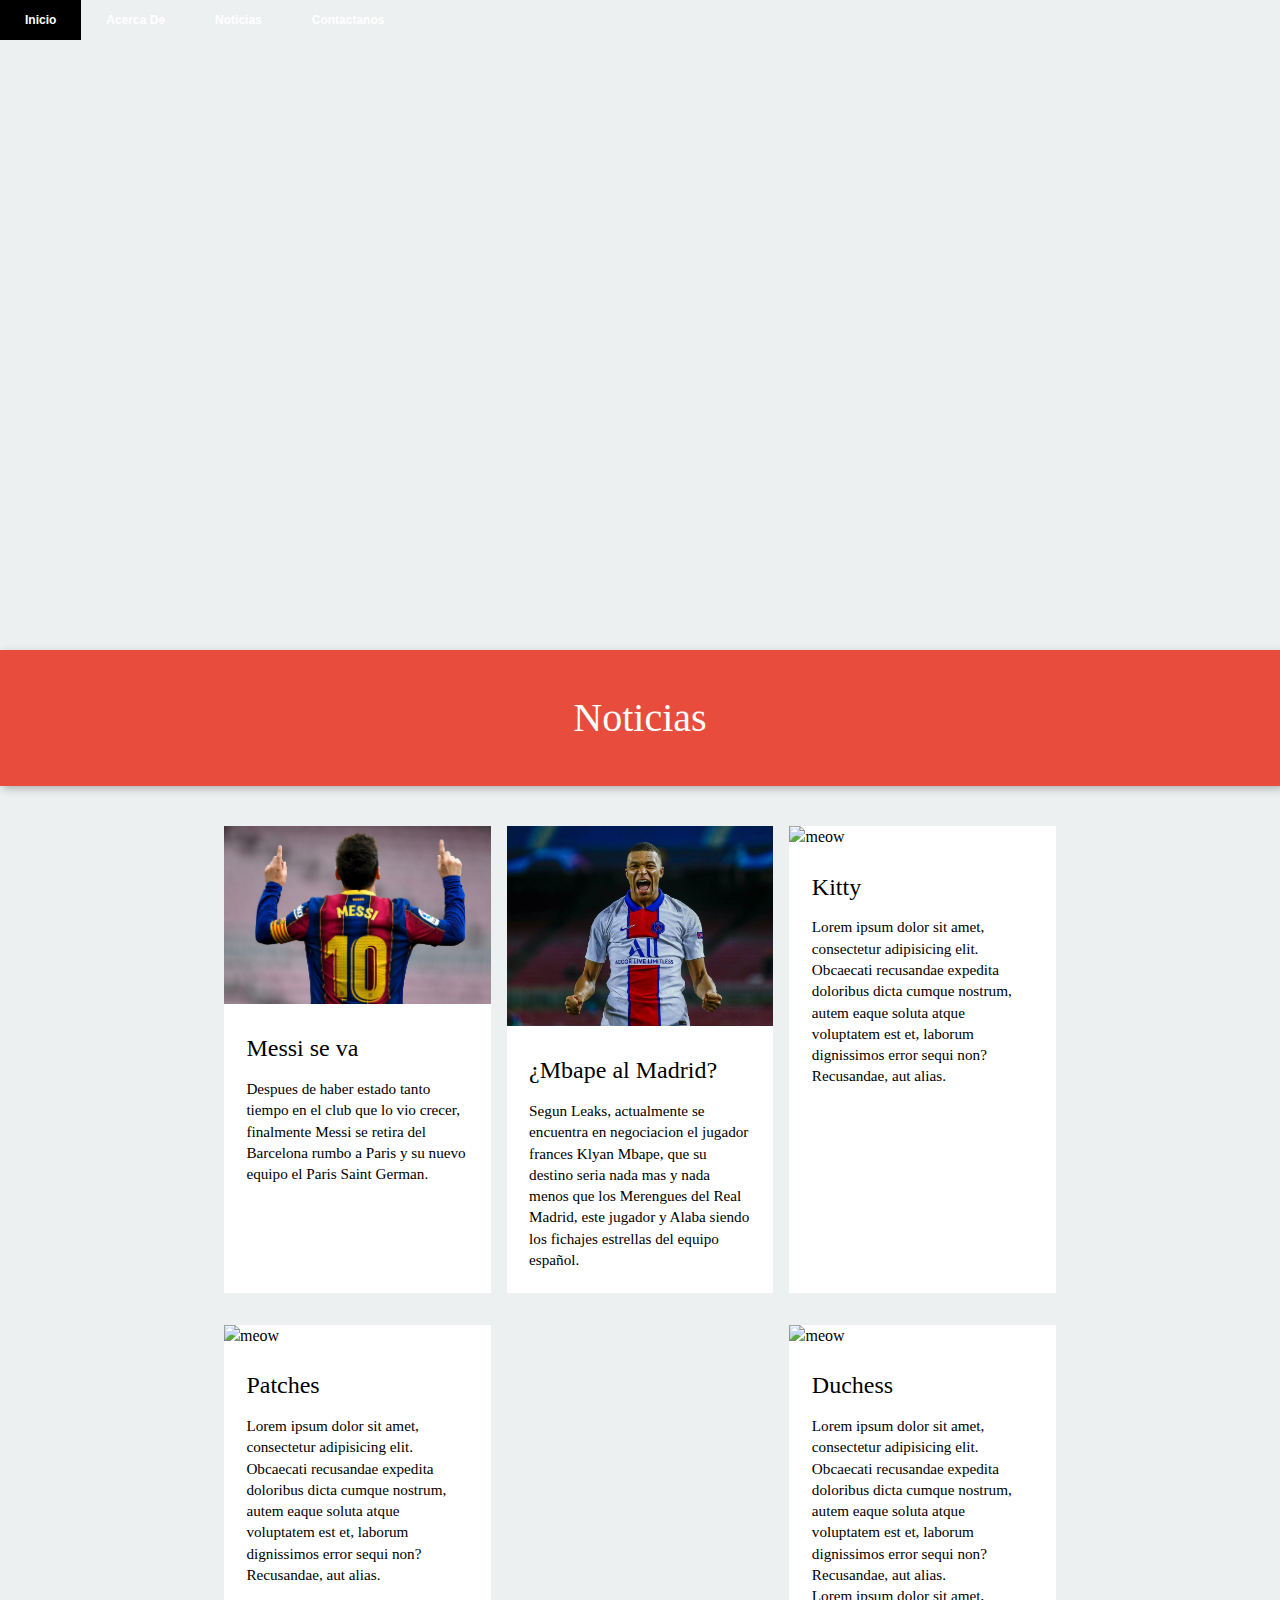
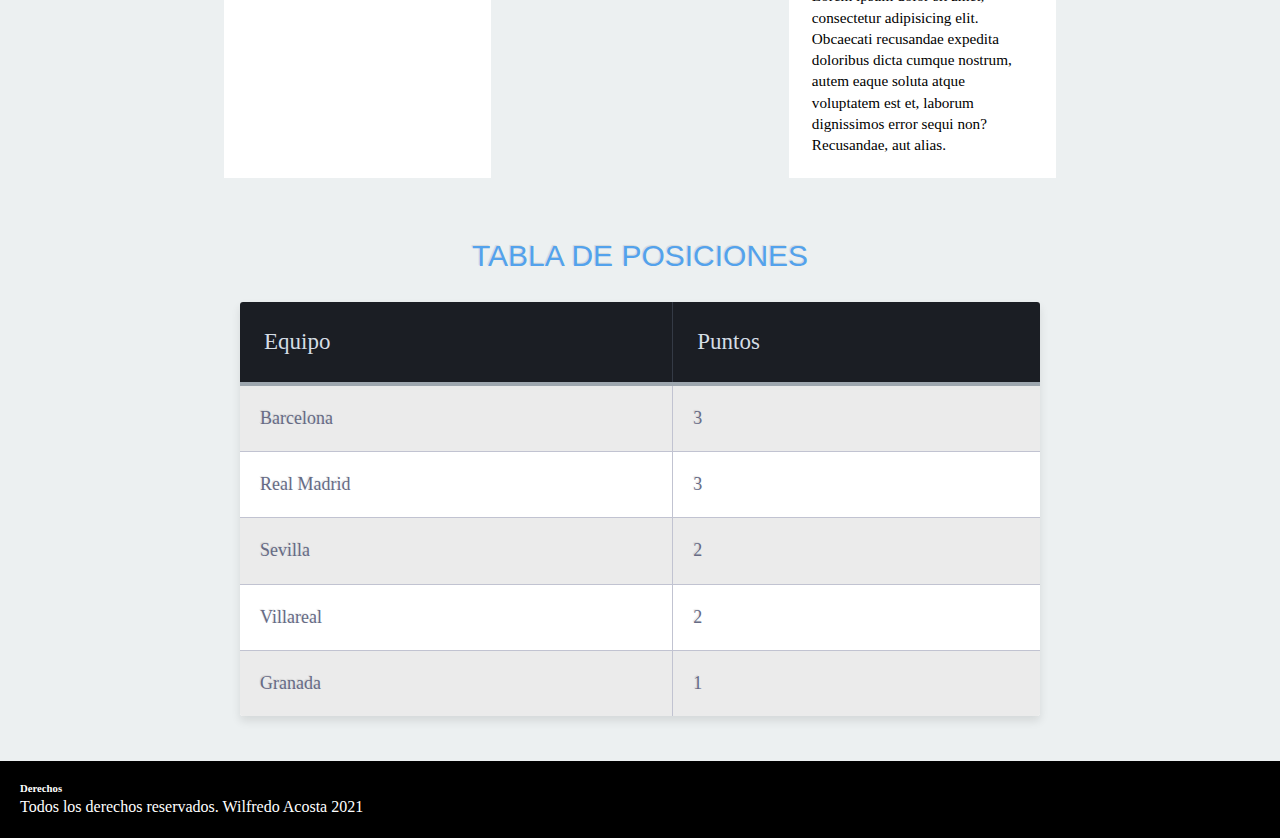
==== index.html @ b4c8786a "casi termino" ====
<!DOCTYPE html>
<html lang="en">
<head>
    <meta charset="UTF-8">
    <meta http-equiv="X-UA-Compatible" content="IE=edge">
    <meta name="viewport" content="width=device-width, initial-scale=1.0">
    <title>Document</title>
    <link rel="stylesheet" href="style.css">
</head>
<body>
  <head>
    <title>La Liga</title>

  </head>
  <body>
    <nav class="dropdownmenu">
        <ul>
          <li><a href="#">Inicio</a></li>
          <li><a href="#">Acerca De</a></li>
          <li><a href="#">Noticias</a>
          </li>
          <li><a href="#
            ">Contactanos</a></li>
        </ul>
      </nav>
      <div class="banner">
      </div>
      
      <header class="masthead clear">
        <div class="centered">
      
          <div class="site-branding">
            <h1 class="site-title">Noticias</h1>
          </div>
          <!-- .site-title -->
        </div>
        <!-- .centered -->
      </header>
      <!-- .masthead -->
      
      <main class="main-area">
      
        <div class="centered">
      
          <section class="cards">
      
            <article class="card">
              <a href="#">
                <figure class="thumbnail">
                <img src="img/messi.jpg" alt="meow">
                </figure>
                <div class="card-content">
                  <h2>Messi se va</h2>
                  <p>
                    Despues de haber estado tanto tiempo en el club que lo vio crecer, finalmente Messi se retira del Barcelona rumbo a Paris
                    y su nuevo equipo el Paris Saint German.
                  </p>
                </div>
                <!-- .card-content -->
              </a>
            </article>
            <!-- .card -->
      
            <article class="card">
              <a href="#">
                <figure class="thumbnail">
                  <img src="img/mbape.jpeg" alt="meow">
                </figure>
                <div class="card-content">
                  <h2>¿Mbape al Madrid?</h2>
                  <p>
                    Segun Leaks, actualmente se encuentra en negociacion el jugador frances Klyan Mbape, que su destino seria nada mas y nada menos que los Merengues del Real Madrid, este
                    jugador y Alaba siendo los fichajes estrellas del equipo español.
                  </p>
                </div>
                <!-- .card-content -->
              </a>
            </article>
            <!-- .card -->
      
            <article class="card">
              <a href="#">
                <figure class="thumbnail">
                  <img src="http://placekitten.com/816/610" alt="meow">
                </figure>
                <div class="card-content">
                  <h2>Kitty</h2>
                  <p>  Lorem ipsum dolor sit amet, consectetur adipisicing elit. Obcaecati recusandae expedita doloribus dicta cumque nostrum, autem eaque soluta atque voluptatem est et, laborum dignissimos error sequi non? Recusandae, aut alias.</p>
                </div>
                <!-- .card-content -->
              </a>
            </article>
            <!-- .card -->
      
            <article class="card">
              <a href="#">
                <figure class="thumbnail">
                  <img src="http://placekitten.com/816/600" alt="meow">
                </figure>
                <div class="card-content">
                  <h2>Patches</h2>
                  <p>  Lorem ipsum dolor sit amet, consectetur adipisicing elit. Obcaecati recusandae expedita doloribus dicta cumque nostrum, autem eaque soluta atque voluptatem est et, laborum dignissimos error sequi non? Recusandae, aut alias.</p>
                </div>
                <!-- .card-content -->
              </a>
            </article>
            <!-- .card -->
      
            <article class="card">
              <a href="#">
                <figure class="thumbnail">
                <img src="http://placekitten.com/820/620" alt="meow">
                </figure>
                <div class="card-content">
                  <h2>Duchess</h2>
                  <p>Lorem ipsum dolor sit amet, consectetur adipisicing elit. Obcaecati recusandae expedita doloribus dicta cumque nostrum, autem eaque soluta atque voluptatem est et, laborum dignissimos error sequi non? Recusandae, aut alias.</p>
                  <p>Lorem ipsum dolor sit amet, consectetur adipisicing elit. Obcaecati recusandae expedita doloribus dicta cumque nostrum, autem eaque soluta atque voluptatem est et, laborum dignissimos error sequi non? Recusandae, aut alias.</p>
                </div>
                <!-- .card-content -->
              </a>
            </article>
            <!-- .card -->
      
      
        
      
          </section>
          <!-- .cards -->
      
        </div>
        <!-- .centered -->
      
      </main>

     <div class="table-title">
        <h3>Tabla de posiciones</h3>
        </div>
        <table class="table-fill">
        <thead>
        <tr>
        <th class="text-left">Equipo</th>
        <th class="text-left">Puntos</th>
        </tr>
        </thead>
        <tbody class="table-hover">
        <tr>
        <td class="text-left">Barcelona</td>
        <td class="text-left">3</td>
        </tr>
        <tr>
        <td class="text-left">Real Madrid</td>
        <td class="text-left">3</td>
        </tr>
        <tr>
        <td class="text-left">Sevilla</td>
        <td class="text-left">2</td>
        </tr>
        <tr>
        <td class="text-left">Villareal</td>
        <td class="text-left">2</td>
        </tr>
        <tr>
        <td class="text-left">Granada</td>
        <td class="text-left">1</td>
        </tr>
        </tbody>
        </table>
<br>
<br>
          <!-- Site footer -->
    <footer class="site-footer">
      <div class="container">
        <div class="row">
          <div>
            <h6>Derechos</h6>
            <p class="text-justify">Todos los derechos reservados. Wilfredo Acosta 2021</p>
          </div>

          

         
        </div>
      </div>
  
</footer>
</body>
</html>
---- style.css ----
*{
    padding: 0;
    margin: 0;
}
/*Cards*/

.centered {
    margin: 0 auto;
    padding: 0 1em;
}

@media screen and (min-width: 52em) {
    .centered {
        max-width: 52em;
    }
}

/*--------------------------------------------------------------
Header styles minus menu
--------------------------------------------------------------*/

.masthead {
    background: #e74c3c;
  	box-shadow: 3px 3px 8px hsl(0, 0%, 70%);
}

.site-title {
    margin: 0 0 1em;
    padding: 1em 0;
    font-size: 2em;
    font-weight: 300;
    text-align: center;
    color: black;
}

@media screen and (min-width: 44.44em) {
    .site-title {
        font-size: 2em;
    }
}
    
@media screen and (min-width: 50em) {
    .site-title {
        font-size: 2.5em;
    }
}

.site-title a {
    color: hsl(5, 45%, 95%);
    text-decoration: none;
}

.site-title a:hover {
    text-decoration: underline;
}

/* Card Based Layout - Base styles */
body {
  background: #ecf0f1;
  line-height: 1.4;
}

.site-title {
	color: white;
}

.card {
	background: white;
	margin-bottom: 2em;	
}

.card a {
	color: black;
	text-decoration: none;
}

.card a:hover {
	box-shadow: 3px 3px 8px hsl(0, 0%, 70%);
}

.card-content {
	padding: 1.4em;
}

.card-content h2 {
	margin-top: 0;
	margin-bottom: .5em;
	font-weight: normal;
}

.card-content p {
	font-size: 95%;
}

img {
  width: 100%;
  height: auto;
}

/* Flexbox styles */
@media screen and (min-width: 40em) {  
  .cards {
    margin-top: -1em;
    display: flex;
    justify-content: space-between;
    flex-wrap: wrap;
  }

  .card {
    margin-bottom: 1em;
    display: flex;
    flex: 0 1 calc(50% - 0.5em);
    /* width: calc(50% - 1em); */
  }
} /* mq 40em*/

@media screen and (min-width: 60em) {
  .cards {
    margin-top: inherit;
  }
  
  .card {
    margin-bottom: 2em;
    display: flex;
    flex: 0 1 calc(33% - 0.5em);
    /* width: calc(33% - 1em); */
  }
} /* mq 60em*/

/* Menu*/
.dropdownmenu ul, .dropdownmenu li {
	margin: 0;
	padding: 0;
    width: 100%;
}
.dropdownmenu ul {
	background: gray;
	list-style: none;
	width: 100%;
    
}
.dropdownmenu li {
	float: left;
	position: relative;
	width:auto;
  
}
.dropdownmenu a {

	color: #FFFFFF;
    padding-right: 5px;
	display: block;
	font: bold 12px/20px sans-serif;
	padding: 10px 25px;
	text-align: center;
	text-decoration: none;
	-webkit-transition: all .25s ease;
	-moz-transition: all .25s ease;
	-ms-transition: all .25s ease;
	-o-transition: all .25s ease;
	transition: all .25s ease;
}
.dropdownmenu li:hover a {
	background: #000000;
}
/* Banner*/
.banner{
    background-image: url("img/banner.jpg");
    width: 100%;
    height: 650px;
    background-size: cover;
    background-attachment: fixed;
}

/* Tabla*/

div.table-title {
   display: block;
  margin: auto;
  max-width: 600px;
  padding:5px;
  width: 100%;
}

.table-title h3 {
   color: #53a2ec;
   font-size: 30px;
   font-weight: 400;
   padding: 20px;
   text-align: center;
   font-style:normal;
   font-family: "Roboto", helvetica, arial, sans-serif;
   text-shadow: -1px -1px 1px rgba(0, 0, 0, 0.1);
   text-transform:uppercase;
}




.table-fill {
  background: white;
  border-radius:3px;
  border-collapse: collapse;
  height: 320px;
  margin: auto;
  max-width: 800px;
  padding:5px;
  width: 100%;
  box-shadow: 0 5px 10px rgba(0, 0, 0, 0.1);
  animation: float 5s infinite;
}
 
th {
  color:#D5DDE5;;
  background:#1b1e24;
  border-bottom:4px solid #9ea7af;
  border-right: 1px solid #343a45;
  font-size:23px;
  font-weight: 100;
  padding:24px;
  text-align:left;
  text-shadow: 0 1px 1px rgba(0, 0, 0, 0.1);
  vertical-align:middle;
}

th:first-child {
  border-top-left-radius:3px;
}
 
th:last-child {
  border-top-right-radius:3px;
  border-right:none;
}
  
tr {
  border-top: 1px solid #C1C3D1;
  border-bottom: 1px solid #C1C3D1;
  color:#666B85;
  font-size:16px;
  font-weight:normal;
  text-shadow: 0 1px 1px rgba(256, 256, 256, 0.1);
}
 
tr:hover td {
  background:#4E5066;
  color:#FFFFFF;
  border-top: 1px solid #22262e;
}
 
tr:first-child {
  border-top:none;
}

tr:last-child {
  border-bottom:none;
}
 
tr:nth-child(odd) td {
  background:#EBEBEB;
}
 
tr:nth-child(odd):hover td {
  background:#4E5066;
}

tr:last-child td:first-child {
  border-bottom-left-radius:3px;
}
 
tr:last-child td:last-child {
  border-bottom-right-radius:3px;
}
 
td {
  background:#FFFFFF;
  padding:20px;
  text-align:left;
  vertical-align:middle;
  font-weight:300;
  font-size:18px;
  text-shadow: -1px -1px 1px rgba(0, 0, 0, 0.1);
  border-right: 1px solid #C1C3D1;
}

td:last-child {
  border-right: 0px;
}

th.text-left {
  text-align: left;
}

th.text-center {
  text-align: center;
}

th.text-right {
  text-align: right;
}

td.text-left {
  text-align: left;
}

td.text-center {
  text-align: center;
}

td.text-right {
  text-align: right;
}


/* Media querys*/
/*Mobiles*/
@media only screen and (max-width:320px) {
    
.table-title h3 {
  
    font-size: 15px;
  
    padding: 10px;
  
 }

 .banner{
   
    height: 400px;
    background-size: cover;
    background-attachment: fixed;
}
div.table-title {
    display: block;
   margin: auto;
   max-width: 300px;
   padding:5px;
   width: 100%;
 }
}

/*Tablets*/

@media only screen and (min-width:321px) and (max-width:768px) {
    .table-title h3 {
        font-size: 20px;
        padding: 15px;
    
     }
     .banner{
       
        height: 500px;
        background-size: cover;
        background-attachment: fixed;
    }
    
}

/*Footer*/
footer{
  width: 100%;
  background-color: #000000;
  color: white;
  padding: 20px;
  

}

.footer{
    padding:30px;
    font-size: 20px;
    font-weight: 800;
    text-align: center;
    width: 100%;
}
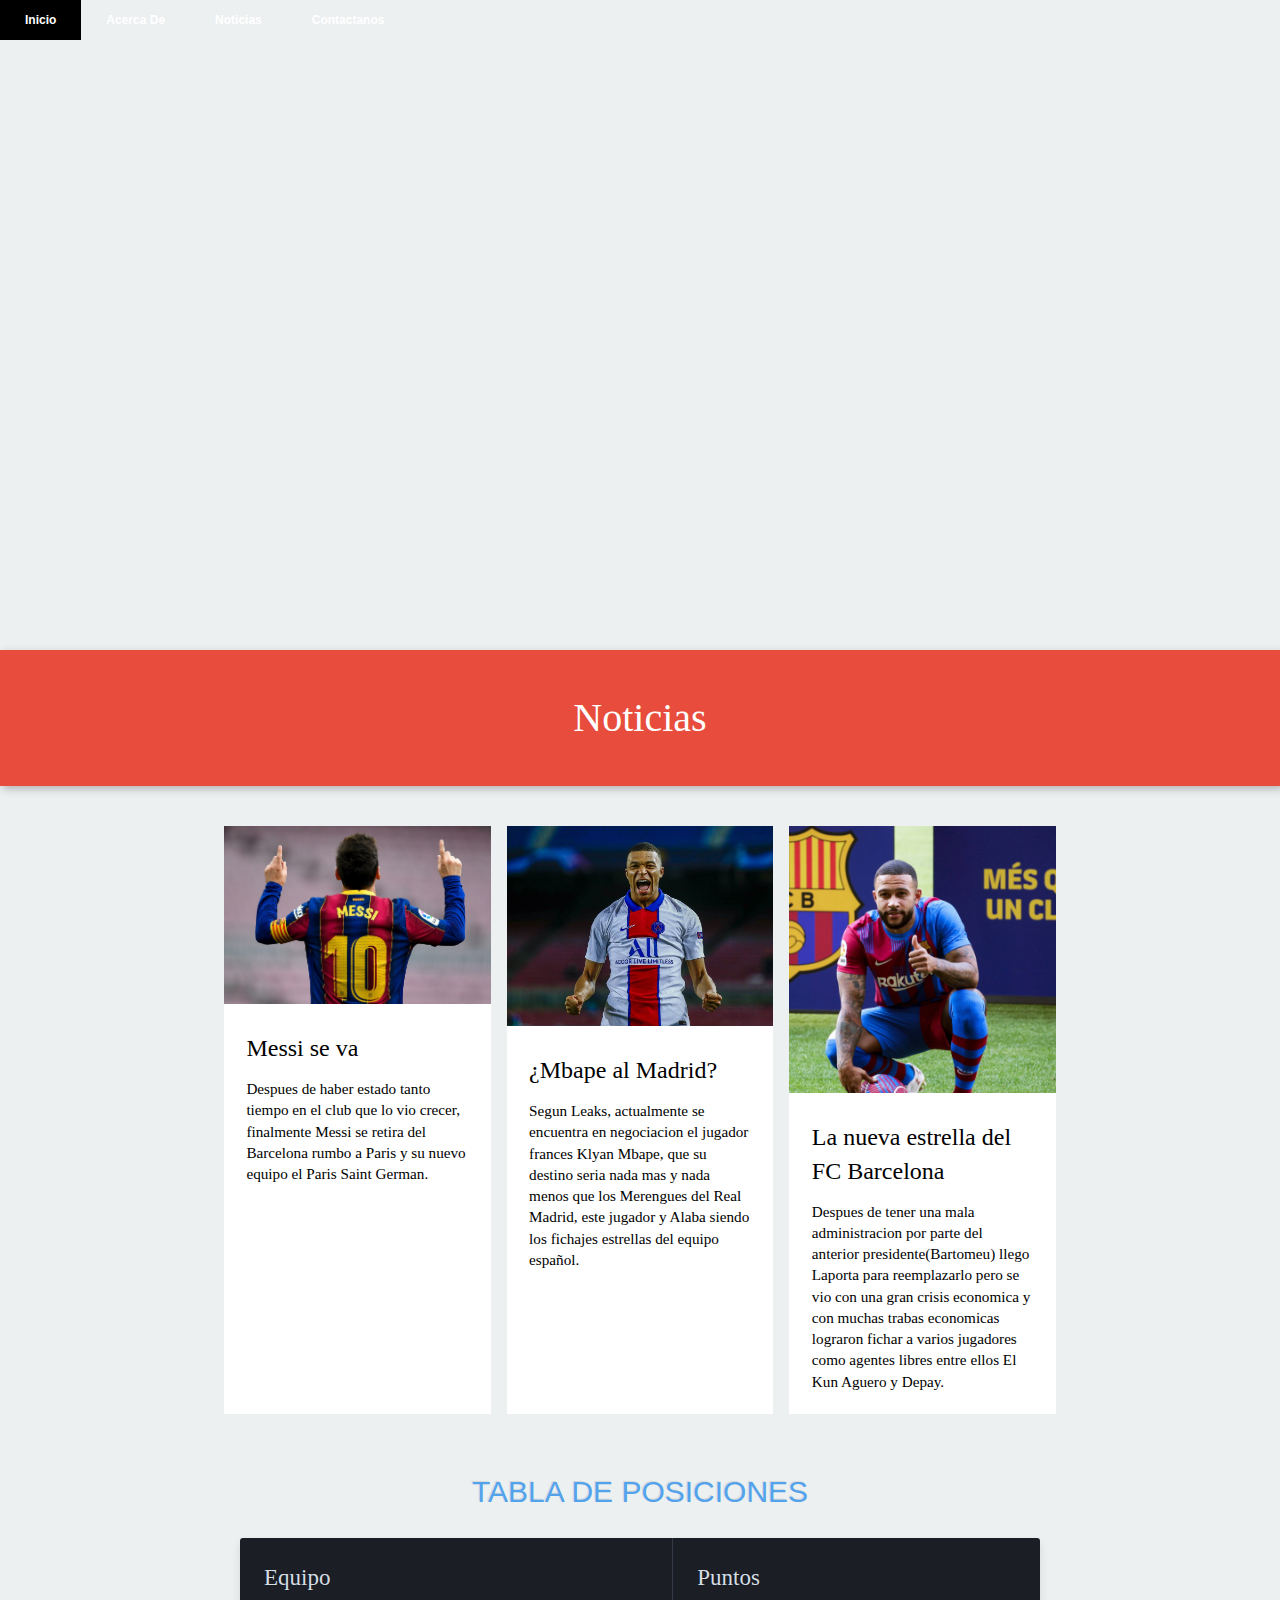
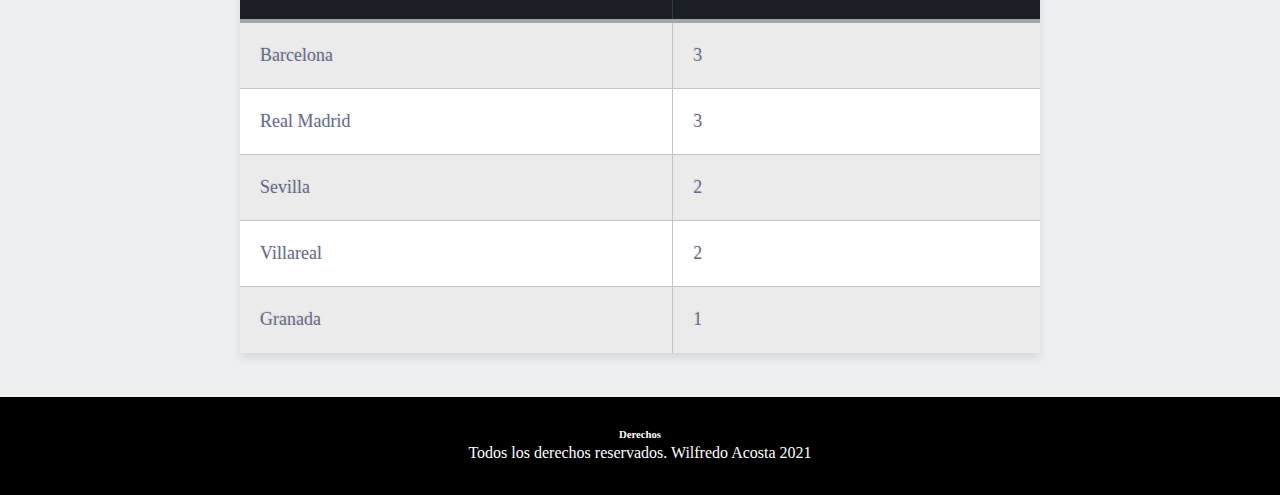
==== commit 5837ce94: "terminada la pagina 1" ====
--- a/index.html
+++ b/index.html
@@ -81,48 +81,22 @@
             <article class="card">
               <a href="#">
                 <figure class="thumbnail">
-                  <img src="http://placekitten.com/816/610" alt="meow">
+                  <img src="img/depay.jpg" alt="meow">
                 </figure>
                 <div class="card-content">
-                  <h2>Kitty</h2>
-                  <p>  Lorem ipsum dolor sit amet, consectetur adipisicing elit. Obcaecati recusandae expedita doloribus dicta cumque nostrum, autem eaque soluta atque voluptatem est et, laborum dignissimos error sequi non? Recusandae, aut alias.</p>
+                  <h2>La nueva estrella del FC Barcelona</h2>
+                  <p>  
+                    Despues de tener una mala administracion por parte del anterior presidente(Bartomeu) llego Laporta para reemplazarlo pero se vio con una gran crisis economica y
+                    con muchas trabas economicas lograron fichar a varios jugadores como agentes libres entre ellos El Kun Aguero y Depay.
+                  </p>
                 </div>
                 <!-- .card-content -->
               </a>
             </article>
             <!-- .card -->
       
-            <article class="card">
-              <a href="#">
-                <figure class="thumbnail">
-                  <img src="http://placekitten.com/816/600" alt="meow">
-                </figure>
-                <div class="card-content">
-                  <h2>Patches</h2>
-                  <p>  Lorem ipsum dolor sit amet, consectetur adipisicing elit. Obcaecati recusandae expedita doloribus dicta cumque nostrum, autem eaque soluta atque voluptatem est et, laborum dignissimos error sequi non? Recusandae, aut alias.</p>
-                </div>
-                <!-- .card-content -->
-              </a>
-            </article>
-            <!-- .card -->
-      
-            <article class="card">
-              <a href="#">
-                <figure class="thumbnail">
-                <img src="http://placekitten.com/820/620" alt="meow">
-                </figure>
-                <div class="card-content">
-                  <h2>Duchess</h2>
-                  <p>Lorem ipsum dolor sit amet, consectetur adipisicing elit. Obcaecati recusandae expedita doloribus dicta cumque nostrum, autem eaque soluta atque voluptatem est et, laborum dignissimos error sequi non? Recusandae, aut alias.</p>
-                  <p>Lorem ipsum dolor sit amet, consectetur adipisicing elit. Obcaecati recusandae expedita doloribus dicta cumque nostrum, autem eaque soluta atque voluptatem est et, laborum dignissimos error sequi non? Recusandae, aut alias.</p>
-                </div>
-                <!-- .card-content -->
-              </a>
-            </article>
-            <!-- .card -->
-      
-      
-        
+         
+         
       
           </section>
           <!-- .cards -->
--- a/style.css
+++ b/style.css
@@ -357,18 +357,18 @@
 
 /*Footer*/
 footer{
-  width: 100%;
+
   background-color: #000000;
   color: white;
-  padding: 20px;
-  
+  padding: 30px;
+  text-align: center;
 
 }
 
 .footer{
-    padding:30px;
+  
     font-size: 20px;
     font-weight: 800;
     text-align: center;
-    width: 100%;
-}
+   
+}
